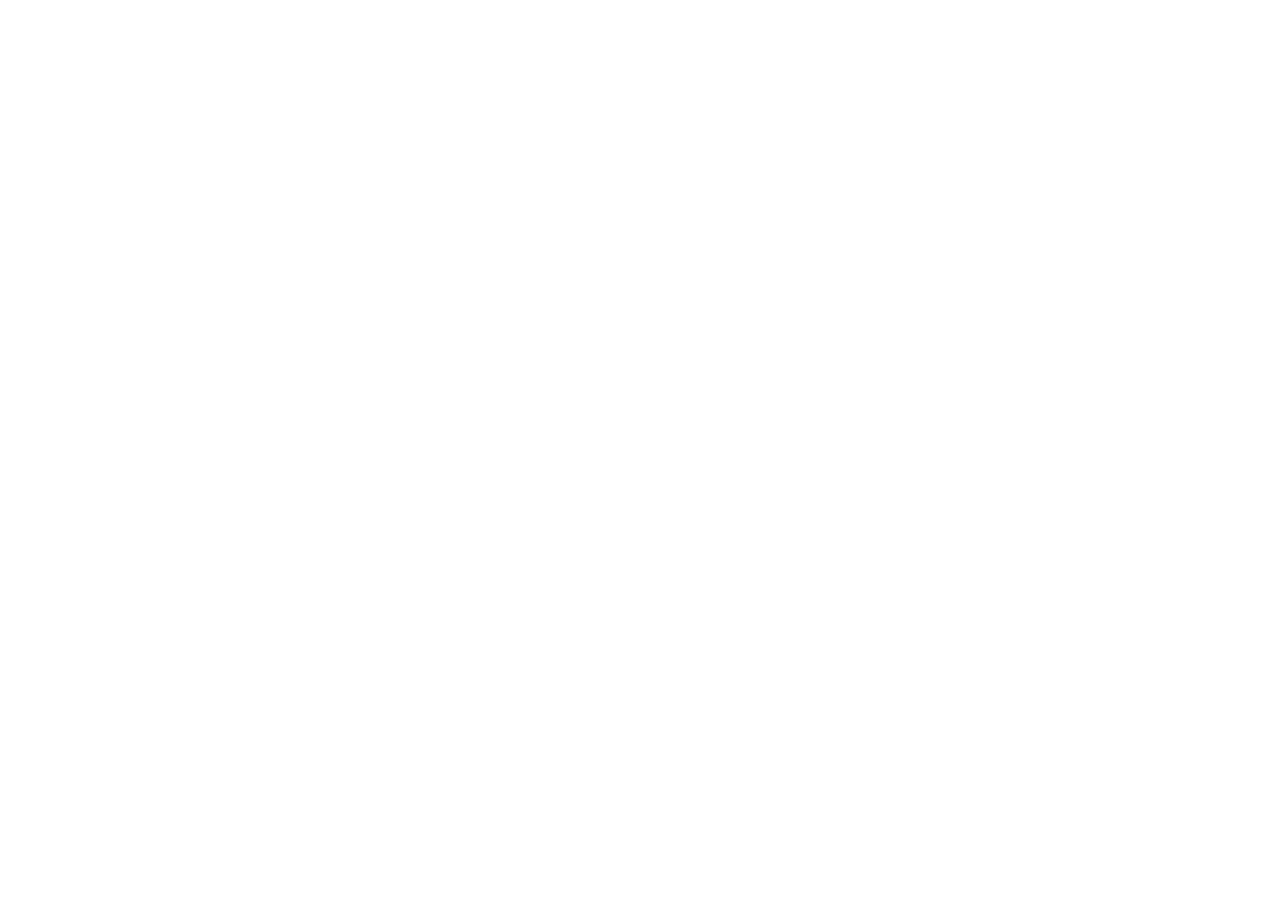
==== index.html @ 891c68cb "Reset" ====
<!DOCTYPE html>
<html>
    <head>
        <meta charset="UTF-8">
        <title>Home</title>
        <link rel="stylesheet" href="style.css">
    </head>

    <body class="container">
        
    </body>
</html>
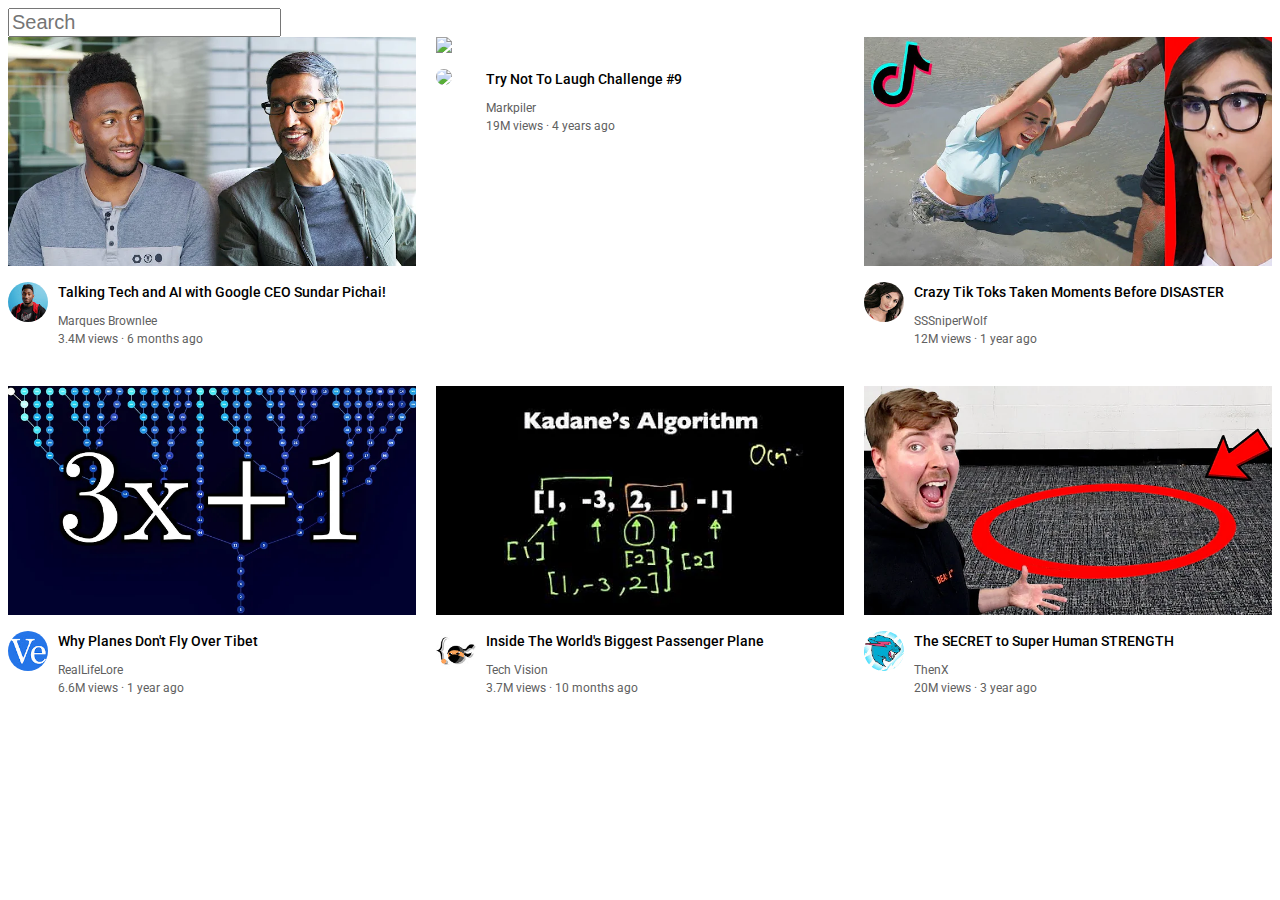
==== commit fb75fa27: "Use Grid in YouTube" ====
--- a/index.html
+++ b/index.html
@@ -1,12 +1,165 @@
 <!DOCTYPE html>
+
 <html>
     <head>
-        <meta charset="UTF-8">
-        <title>Home</title>
-        <link rel="stylesheet" href="style.css">
+        <title>YouTube</title>
+        <link rel="stylesheet" type="text/css" href="style.css">
+        <link rel="preconnect" href="https://fonts.googleapis.com">
+        <link rel="preconnect" href="https://fonts.gstatic.com" crossorigin>
+        <link href="https://fonts.googleapis.com/css2?family=Roboto:ital,wght@0,100..900;1,100..900&display=swap" rel="stylesheet">
     </head>
+    <body>
+        <input type="text" class="search-bar" placeholder="Search">
 
-    <body class="container">
-        
+        <div class="video-grid">
+
+            <div class="video-preview">
+                <div class="thumbnail-row">
+                <img class="thumbnail" src="thubnails/thumbnail-1.webp">
+                </div>
+                <div class="video-info-grid">
+                    <div class="channel-picture">
+                        <img class="profile-picture" src="channel-pictures/channel-1.jpeg">
+                    </div>
+                    <div class="video-info">
+                        <p class="video-title">
+                            Talking Tech and AI with Google CEO Sundar Pichai!
+                        </p>
+            
+                        <p class="video-author">
+                            Marques Brownlee
+                        </p>
+            
+                        <p class="video-stats">
+                            3.4M views &#183; 6 months ago
+                        </p>
+                    </div>
+                </div>
+            </div>
+
+            <div class="video-preview">
+                <div class="thumbnail-row">
+                    <img class="thumbnail" src="thubnails/thumbnail-2.webp">
+                </div>
+                <div class="video-info-grid">
+                    <div class="channel-picture">
+                        <img class="profile-picture" src="channel-pictures/channel-2.jpeg">
+                    </div>
+                    <div class="video-info">
+                        <p class="video-title">
+                            Try Not To Laugh Challenge #9
+                        </p>
+            
+                        <p class="video-author">
+                            Markpiler
+                        </p>
+            
+                        <p class="video-stats">
+                            19M views &#183; 4 years ago
+                        </p>
+                    </div>
+                </div>
+            </div>
+
+            <div class="video-preview">
+                <div class="thumbnail-row">
+                <img class="thumbnail" src="thubnails/thumbnail-3.webp">
+                </div>
+                <div class="video-info-grid">
+                    <div class="channel-picture">
+                        <img class="profile-picture" src="channel-pictures/channel-3.jpeg">
+                    </div>
+                    <div class="video-info">
+                        <p class="video-title">
+                            Crazy Tik Toks Taken Moments
+                            Before DISASTER
+                        </p>
+            
+                        <p class="video-author">
+                            SSSniperWolf
+                        </p>
+            
+                        <p class="video-stats">
+                            12M views &#183; 1 year ago
+                        </p>
+                    </div>
+                </div>
+            </div>
+
+            <div class="video-preview">
+                <div class="thumbnail-row">
+                    <img class="thumbnail" src="thubnails/thumbnail-4.webp">
+                </div>
+                <div class="video-info-grid">
+                    <div class="channel-picture">
+                        <img class="profile-picture" src="channel-pictures/channel-4.jpeg">
+                    </div>
+                    <div class="video-info">
+                        <p class="video-title">
+                            Why Planes Don't Fly Over Tibet
+                        </p>
+            
+                        <p class="video-author">
+                            RealLifeLore
+                        </p>
+            
+                        <p class="video-stats">
+                            6.6M views &#183; 1 year ago
+                        </p>
+                    </div>
+                </div>
+            </div>
+
+            <div class="video-preview">
+                <div class="thumbnail-row">
+                <img class="thumbnail" src="thubnails/thumbnail-5.webp">
+                </div>
+                <div class="video-info-grid">
+                    <div class="channel-picture">
+                        <img class="profile-picture" src="channel-pictures/channel-5.jpeg">
+                    </div>
+                    <div class="video-info">
+                        <p class="video-title">
+                            Inside The World's Biggest
+                            Passenger Plane
+                        </p>
+            
+                        <p class="video-author">
+                            Tech Vision
+                        </p>
+            
+                        <p class="video-stats">
+                            3.7M views &#183; 10 months ago
+                        </p>
+                    </div>
+                </div>
+            </div>
+
+            <div class="video-preview">
+                <div class="thumbnail-row">
+                    <img class="thumbnail" src="thubnails/thumbnail-6.webp">
+                </div>
+                <div class="video-info-grid">
+                    <div class="channel-picture">
+                        <img class="profile-picture" src="channel-pictures/channel-6.jpeg">
+                    </div>
+                    <div class="video-info">
+                        <p class="video-title">
+                            The SECRET to Super Human
+                            STRENGTH
+                        </p>
+            
+                        <p class="video-author">
+                            ThenX
+                        </p>
+            
+                        <p class="video-stats">
+                            20M views &#183; 3 year ago
+                        </p>
+                    </div>
+                </div>
+            </div>
+
+        </div>
     </body>
 </html>--- a/style.css
+++ b/style.css
@@ -0,0 +1,56 @@
+p {
+    font-family: Roboto, Arial;
+    margin-top: 0;
+    margin-bottom: 0;
+}
+
+.thumbnail {
+    width: 100%;
+}
+
+.search-bar {
+    font-size: 20px;
+    display: block;
+}
+
+.video-grid {
+    display: grid;
+    grid-template-columns: 1fr 1fr 1fr;
+    grid-gap: 20px;
+    row-gap: 40px;
+}
+
+.video-title {
+    margin-top: 0;
+    font-size: 14px;
+    font-weight: 500;
+    line-height: 20px;
+    margin-bottom: 12px;
+}
+
+.video-author, .video-stats {
+    font-size: 12px;
+    color: rgb(96, 96, 96);
+}
+
+.video-author {
+    margin-bottom: 4px;
+}
+
+.video-info-grid {
+    display: grid;
+    grid-template-columns: 50px 1fr;
+}
+
+.channel-picture{
+    vertical-align: top;
+}
+
+.profile-picture {
+    width: 40px;
+    border-radius: 50%;
+}
+
+.thumbnail-row {
+    margin-bottom: 12px;
+}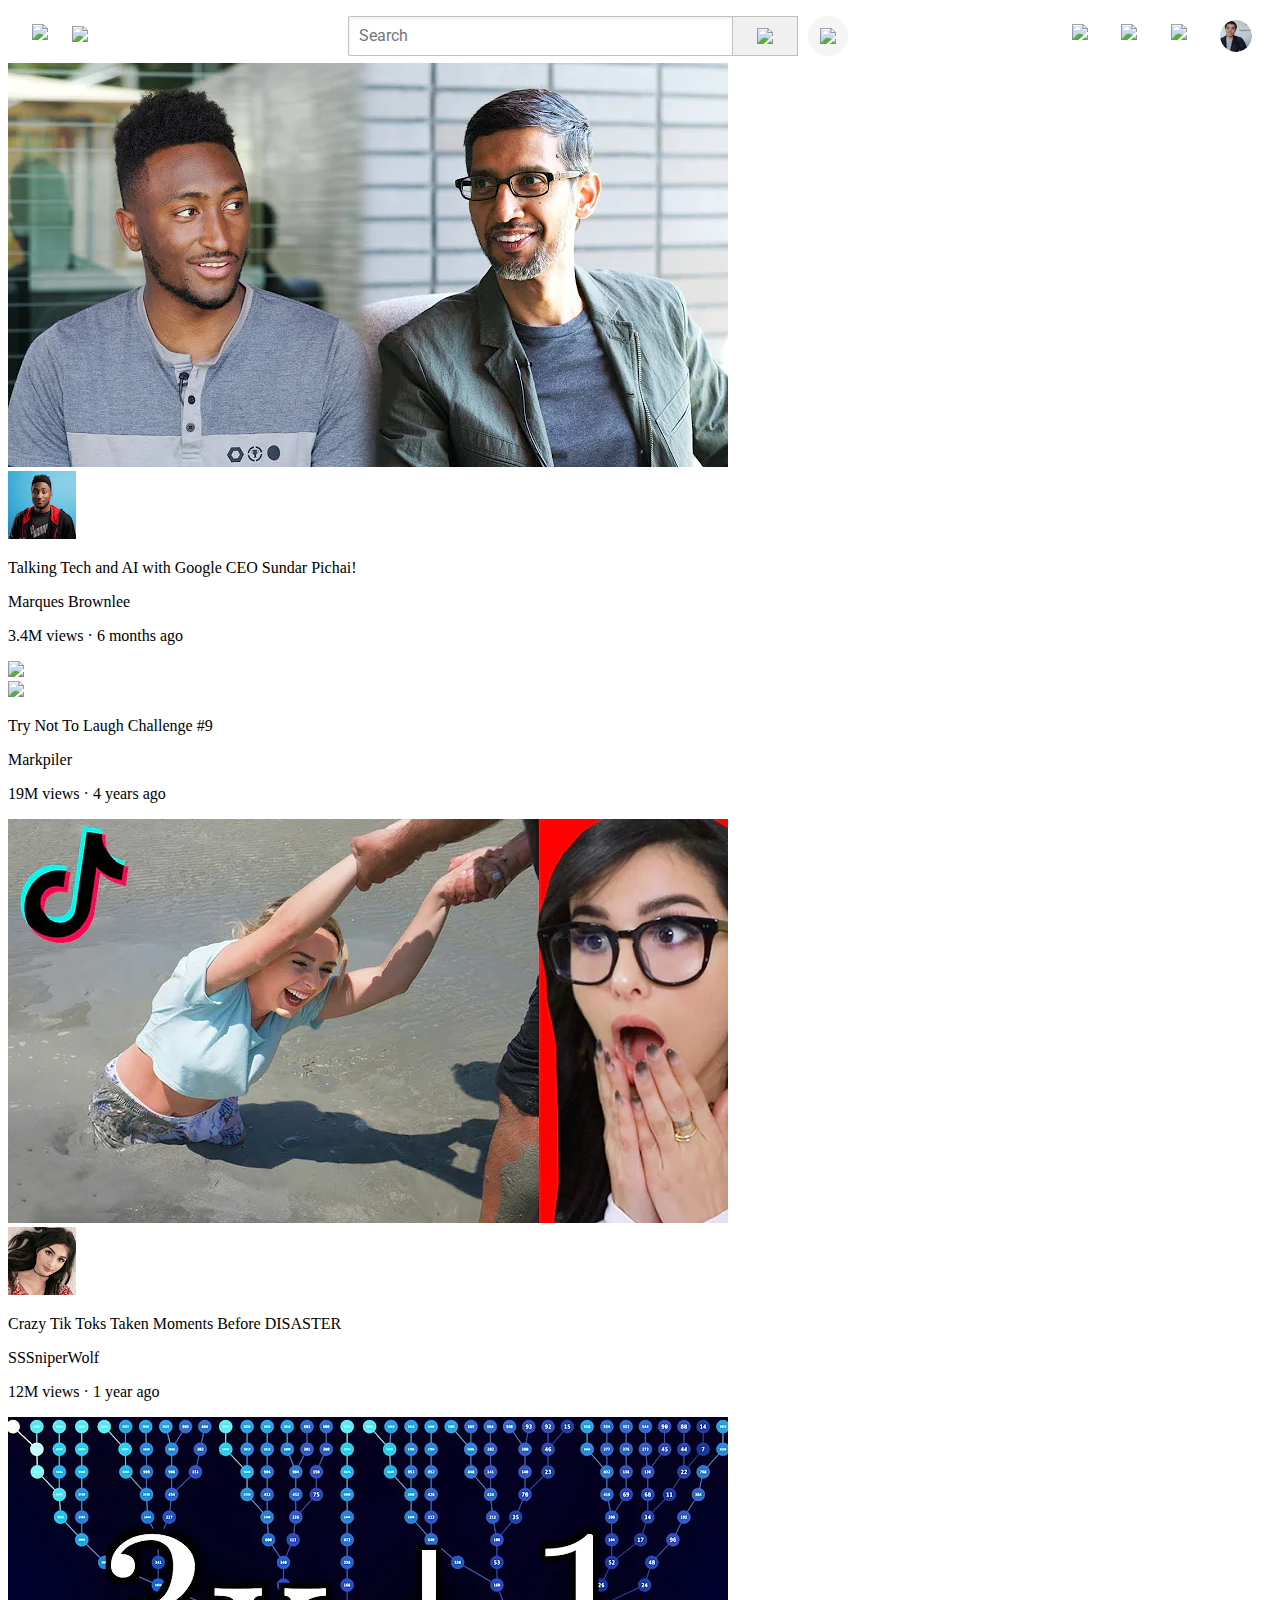
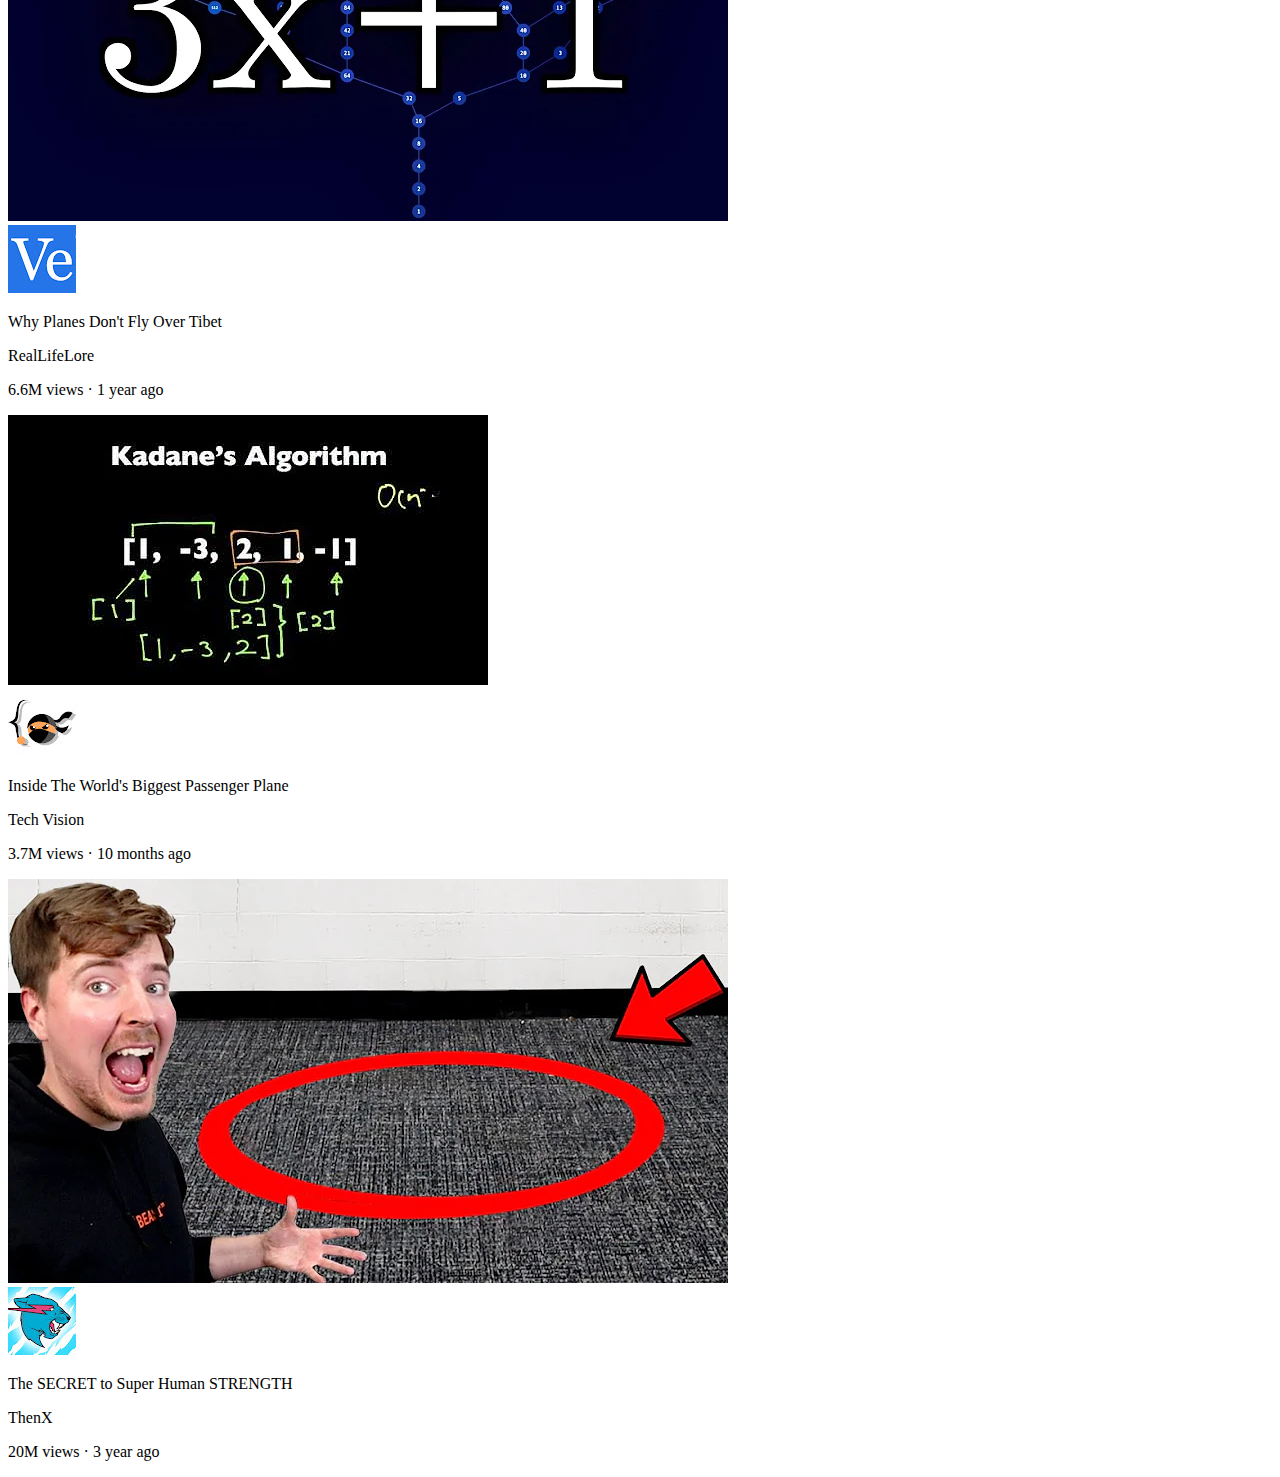
==== commit 2e31056a: "Design 13g of Gmail IOS" ====
--- a/index.html
+++ b/index.html
@@ -3,13 +3,37 @@
 <html>
     <head>
         <title>YouTube</title>
-        <link rel="stylesheet" type="text/css" href="style.css">
+        <link rel="stylesheet" type="text/css" href="styles/general.css">
+        <link rel="stylesheet" type="text/css" href="styles/header.css">
+        <link rel="stylesheet" type="text/css" href="styles/video.css">
         <link rel="preconnect" href="https://fonts.googleapis.com">
         <link rel="preconnect" href="https://fonts.gstatic.com" crossorigin>
         <link href="https://fonts.googleapis.com/css2?family=Roboto:ital,wght@0,100..900;1,100..900&display=swap" rel="stylesheet">
     </head>
     <body>
-        <input type="text" class="search-bar" placeholder="Search">
+        <div class="header">
+            <div class="left-section">
+                <img src="icons/hamburger-menu.svg" class="hamburger-menu">
+                <img src="icons/youtube-logo.svg" class="youtube-logo">
+            </div>
+
+            <div class="middle-section">
+                <input type="text" class="search-bar" placeholder="Search">
+                <button class="search-button">
+                    <img src="icons/search.svg" class="search-icon">
+                </button>
+                <button class="voice-search-button">
+                    <img src="icons/voice-search-icon.svg" class="voice-search-icon">
+                </button>
+            </div>
+                
+            <div class="right-section">
+                <img src="icons/upload.svg" class="upload-icon">
+                <img src="icons/youtube-apps.svg" class="youtube-apps-icon">
+                <img src="icons/notifications.svg" class="notifications-icon">
+                <img src="channel-pictures/my-channel.jpeg" class="current-user-icon">
+            </div>
+        </div>
 
         <div class="video-grid">
 
--- a/styles/header.css
+++ b/styles/header.css
@@ -0,0 +1,102 @@
+.header {
+    height: 55px;
+    display: flex;
+    flex-direction: row;
+    justify-content: space-between;
+    align-items: center;
+}
+
+.left-section {
+    display: flex;
+    flex-direction: row;
+    align-items: center;
+}
+
+.hamburger-menu {
+    height: 24px;
+    margin: 0 24px;
+}
+
+.youtube-logo {
+    height: 20px;
+}
+
+.middle-section {
+    flex: 1;
+    margin-left: 70px;
+    margin-right: 35px;
+    max-width: 500px;
+    display: flex;
+    align-items: center;
+}
+
+.search-bar {
+    flex: 1;
+    height: 36px;
+    padding-left: 10px;
+    font-size: 16px;
+    border: 1px solid rgb(192, 192, 192);
+    border-radius: 2px;
+    box-shadow: inset 1px 2px 3px rgba(0, 0, 0, 0.05);
+    outline: none;
+    width: 0;
+}
+
+.search-bar::placeholder {
+    font-family: Roboto, Arial;
+    font-size: 16px;
+}
+
+.search-button {
+    height: 40px;
+    width: 66px;
+    background-color: rgb(240, 240, 240);
+    border: 1px solid rgb(192, 192, 192);
+    margin-left: -1px;
+    margin-right: 10px;
+}
+
+.search-icon {
+    height: 25px;
+    margin-top: 4px;
+}
+
+.voice-search-button {
+    height: 40px;
+    width: 40px;
+    border-radius: 50vh;
+    border: none;
+    background-color: rgb(245, 245, 245);
+}
+
+.voice-search-icon {
+    height: 24px;
+    margin-top: 4px;
+}
+
+.right-section {
+    width: 180px;
+    display: flex;
+    flex-direction: row;
+    align-items: center;
+    justify-content: space-between;
+    margin-right: 20px;
+    flex-shrink: 0;
+}
+
+.upload-icon {
+    height: 24px;
+}
+
+.youtube-apps-icon {
+    height: 24px;
+}
+
+.notifications-icon {
+    height: 24px;
+}
+
+.current-user-icon {
+    height: 32px;
+    border-radius: 50vh;
+}